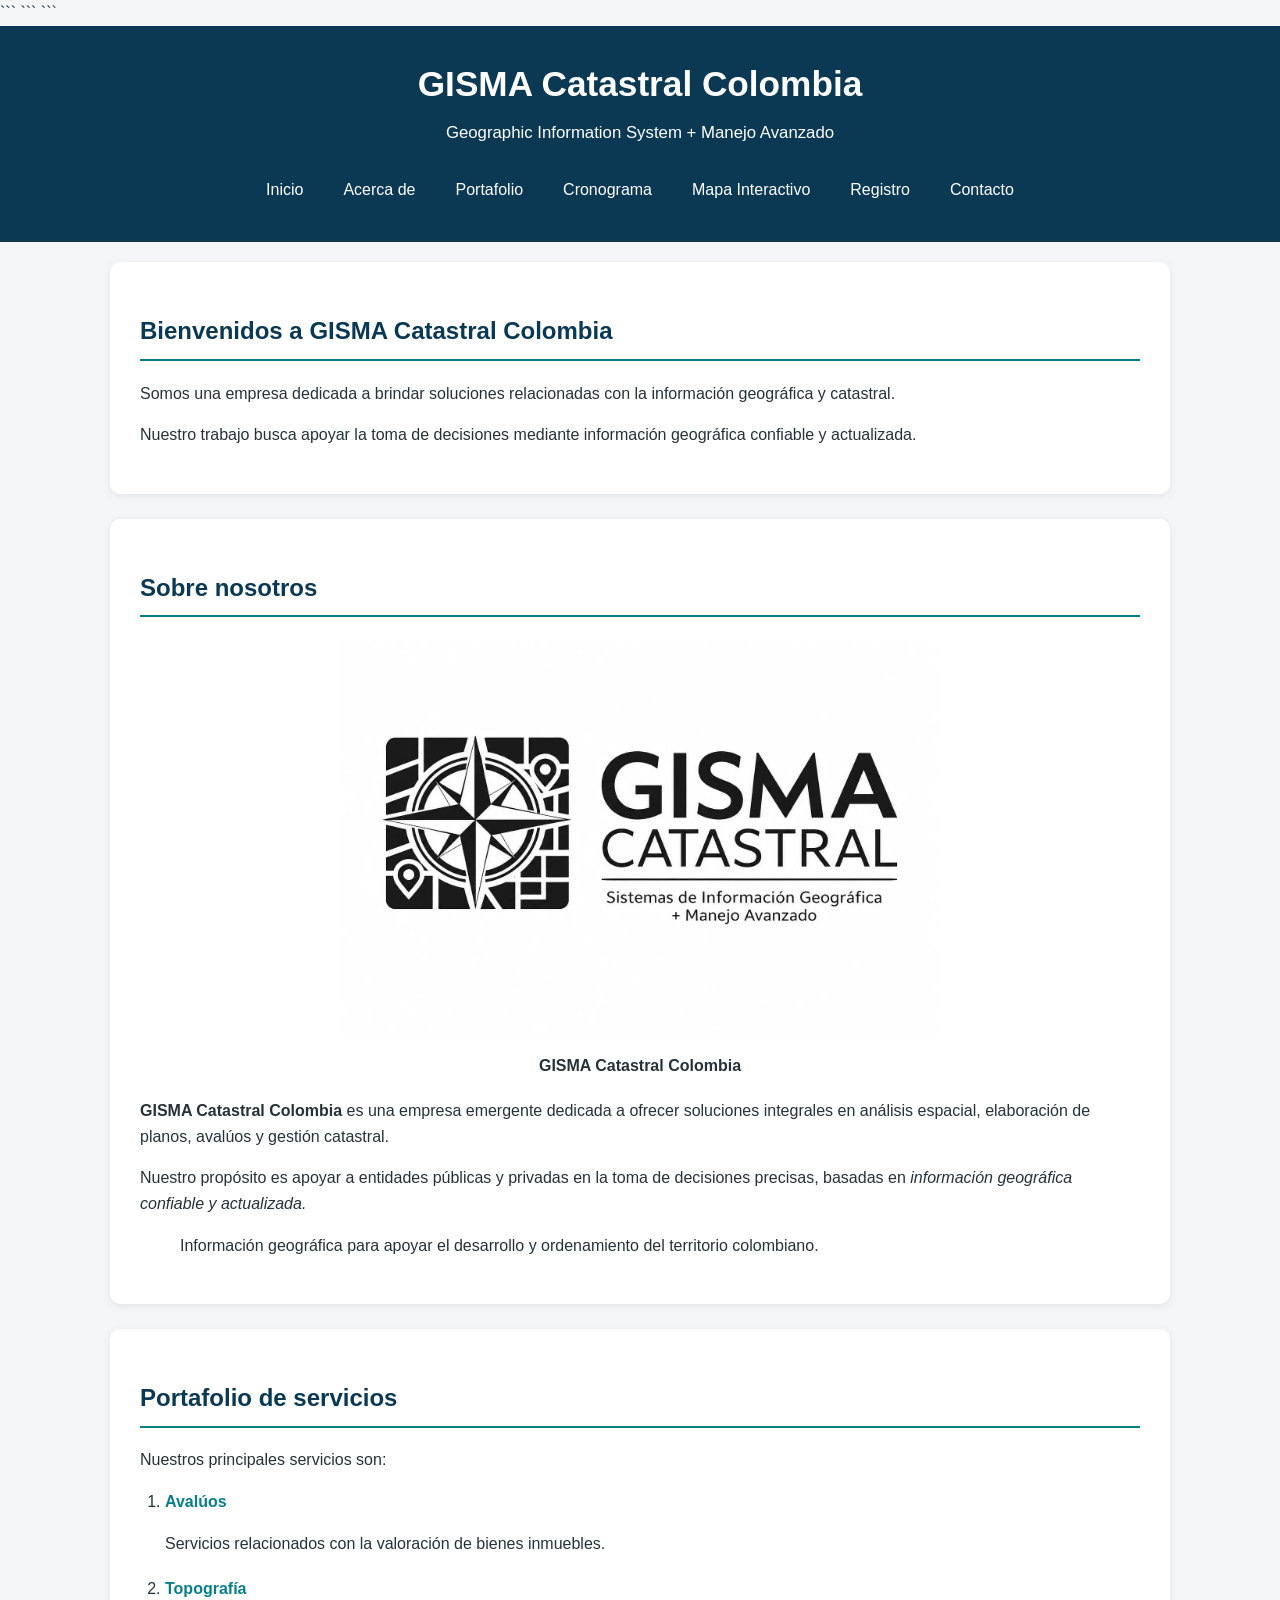
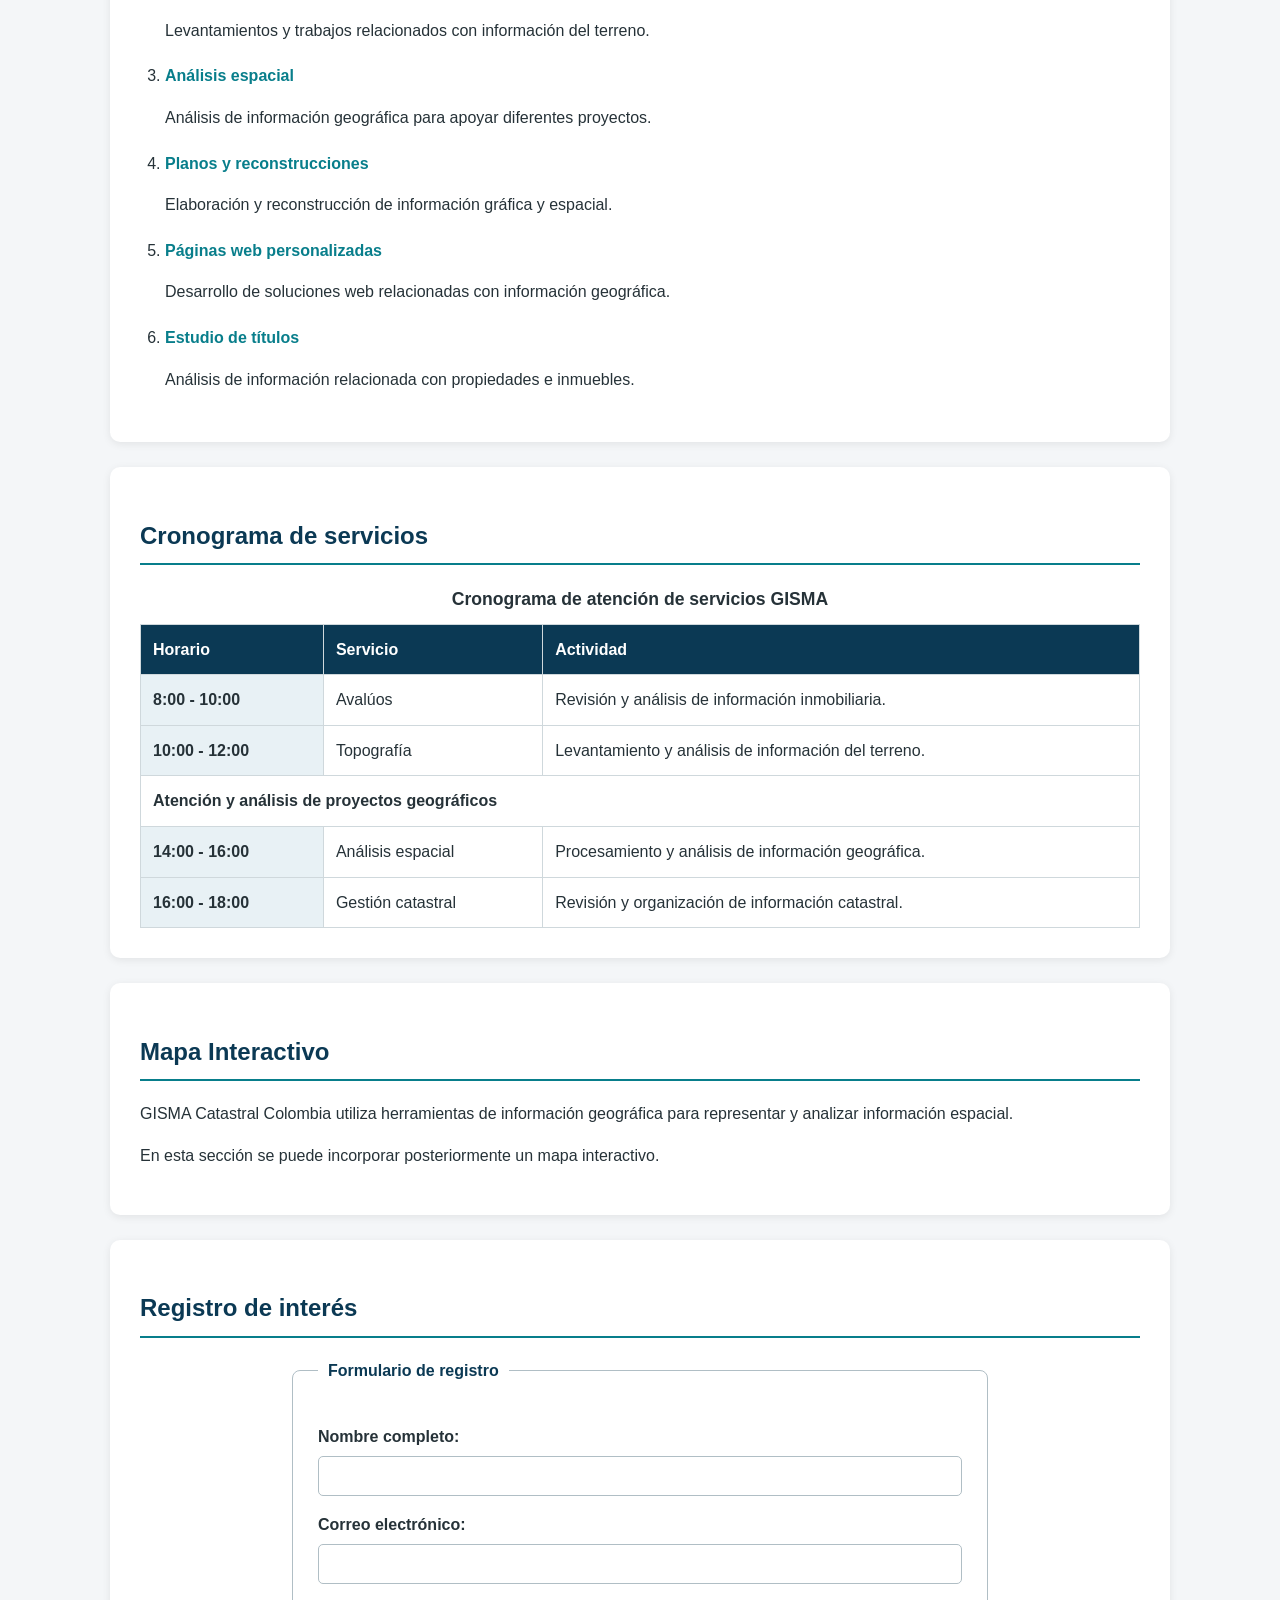
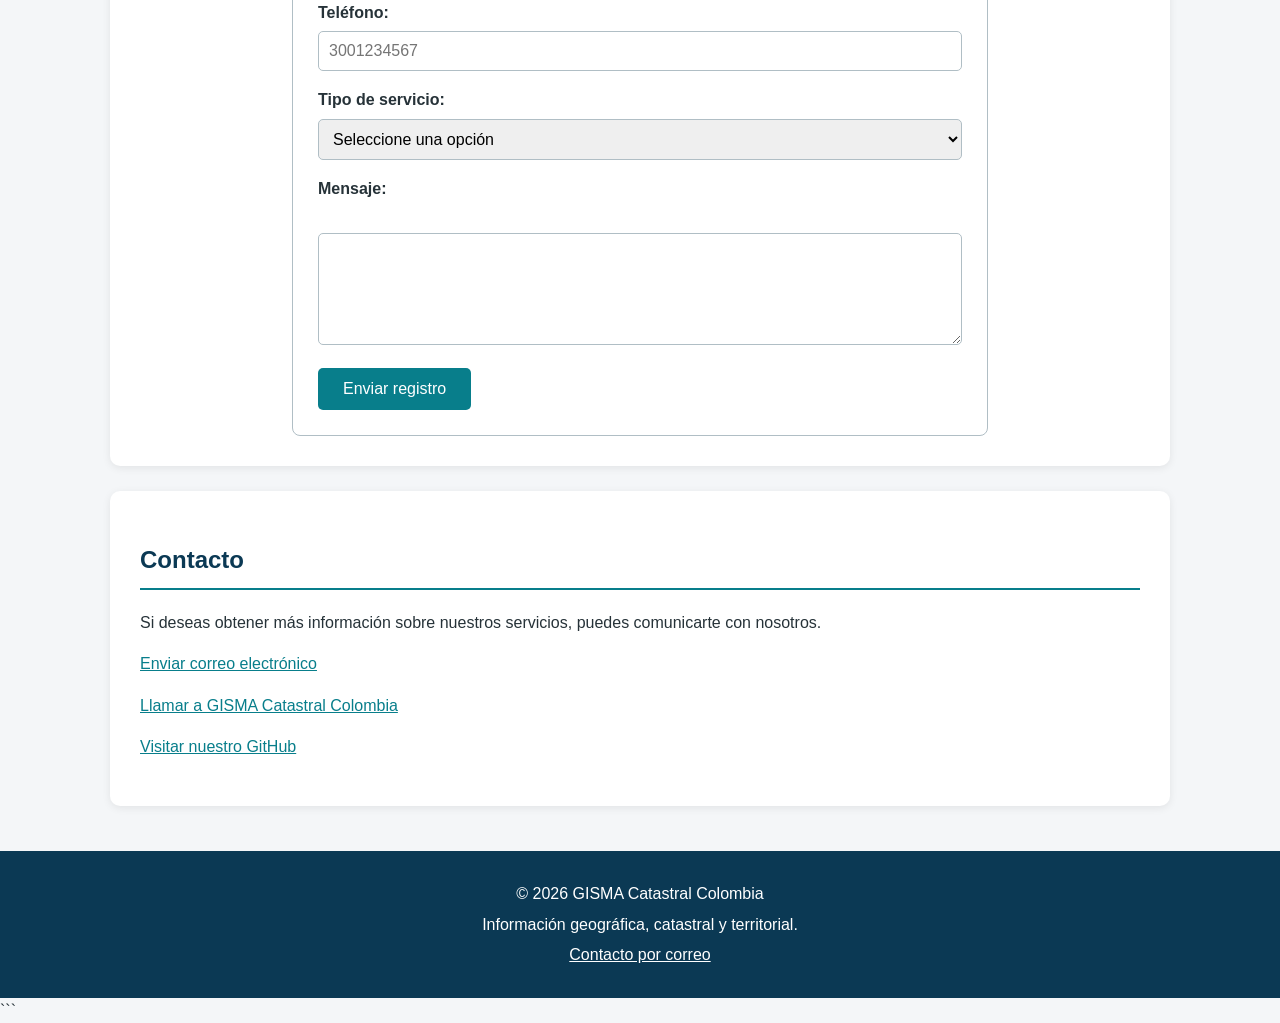
==== index.html @ 0405d5e4 "first commit" ====
<!DOCTYPE html>

<html lang="es">

<head>

```
<!-- Configuración básica -->
<meta charset="UTF-8">

<meta name="viewport" content="width=device-width, initial-scale=1.0">

<title>GISMA Catastral Colombia</title>

<meta name="description"
    content="GISMA Catastral Colombia ofrece servicios de avalúos, topografía, análisis espacial, planos, gestión catastral y soluciones geográficas.">

<!-- Open Graph -->
<meta property="og:title" content="GISMA Catastral Colombia">

<meta property="og:description"
    content="Soluciones integrales en análisis espacial, avalúos, topografía y gestión catastral.">

<meta property="og:type" content="website">

<meta property="og:url"
    content="https://gisma-catastral.github.io/">

<!-- Datos estructurados -->
<script type="application/ld+json">
{
    "@context": "https://schema.org",
    "@type": "Organization",
    "name": "GISMA Catastral Colombia",
    "description": "Empresa dedicada a ofrecer soluciones integrales en análisis espacial, elaboración de planos, avalúos y gestión catastral.",
    "url": "https://gisma-catastral.github.io/"
}
</script>

<!-- Conexión con CSS -->
<link rel="stylesheet" href="css/styles.css">
```

</head>

<body>

```
<!-- =========================
     ENCABEZADO
========================== -->

<header>

    <h1>GISMA Catastral Colombia</h1>

    <p>
        Geographic Information System + Manejo Avanzado
    </p>

    <!-- MENÚ PRINCIPAL -->

    <nav aria-label="Navegación principal">

        <ul>

            <li>
                <a href="#inicio">Inicio</a>
            </li>

            <li>
                <a href="#nosotros">Acerca de</a>
            </li>

            <li>
                <a href="#portafolio">Portafolio</a>
            </li>

            <li>
                <a href="#cronograma">Cronograma</a>
            </li>

            <li>
                <a href="#mapa">Mapa Interactivo</a>
            </li>

            <li>
                <a href="#registro">Registro</a>
            </li>

            <li>
                <a href="#contacto">Contacto</a>
            </li>

        </ul>

    </nav>

</header>


<!-- =========================
     CONTENIDO PRINCIPAL
========================== -->

<main>

    <!-- =========================
         INICIO
    ========================== -->

    <section id="inicio">

        <h2>Bienvenidos a GISMA Catastral Colombia</h2>

        <p>
            Somos una empresa dedicada a brindar soluciones
            relacionadas con la información geográfica y catastral.
        </p>

        <p>
            Nuestro trabajo busca apoyar la toma de decisiones
            mediante información geográfica confiable y actualizada.
        </p>

    </section>


    <!-- =========================
         SOBRE NOSOTROS
    ========================== -->

    <section id="nosotros">

        <h2>Sobre nosotros</h2>

        <figure>

            <img
                src="img/logo.webp"
                alt="Logo de GISMA Catastral Colombia"
                width="600"
                height="600"
                loading="lazy">

            <figcaption>
                GISMA Catastral Colombia
            </figcaption>

        </figure>

        <p>

            <strong>GISMA Catastral Colombia</strong> es una empresa
            emergente dedicada a ofrecer soluciones integrales en
            análisis espacial, elaboración de planos, avalúos y
            gestión catastral.

        </p>

        <p>

            Nuestro propósito es apoyar a entidades públicas y privadas
            en la toma de decisiones precisas, basadas en
            <em>información geográfica confiable y actualizada.</em>

        </p>

        <blockquote>

            Información geográfica para apoyar el desarrollo
            y ordenamiento del territorio colombiano.

        </blockquote>

    </section>


    <!-- =========================
         PORTAFOLIO
    ========================== -->

    <section id="portafolio">

        <h2>Portafolio de servicios</h2>

        <p>
            Nuestros principales servicios son:
        </p>

        <ol>

            <li>

                <strong>Avalúos</strong>

                <p>
                    Servicios relacionados con la valoración
                    de bienes inmuebles.
                </p>

            </li>

            <li>

                <strong>Topografía</strong>

                <p>
                    Levantamientos y trabajos relacionados
                    con información del terreno.
                </p>

            </li>

            <li>

                <strong>Análisis espacial</strong>

                <p>
                    Análisis de información geográfica para
                    apoyar diferentes proyectos.
                </p>

            </li>

            <li>

                <strong>Planos y reconstrucciones</strong>

                <p>
                    Elaboración y reconstrucción de información
                    gráfica y espacial.
                </p>

            </li>

            <li>

                <strong>Páginas web personalizadas</strong>

                <p>
                    Desarrollo de soluciones web relacionadas
                    con información geográfica.
                </p>

            </li>

            <li>

                <strong>Estudio de títulos</strong>

                <p>
                    Análisis de información relacionada con
                    propiedades e inmuebles.
                </p>

            </li>

        </ol>

    </section>


    <!-- =========================
         CRONOGRAMA / TABLA
    ========================== -->

    <section id="cronograma">

        <h2>Cronograma de servicios</h2>

        <table>

            <caption>
                Cronograma de atención de servicios GISMA
            </caption>

            <thead>

                <tr>

                    <th scope="col">
                        Horario
                    </th>

                    <th scope="col">
                        Servicio
                    </th>

                    <th scope="col">
                        Actividad
                    </th>

                </tr>

            </thead>

            <tbody>

                <tr>

                    <th scope="row">
                        8:00 - 10:00
                    </th>

                    <td>
                        Avalúos
                    </td>

                    <td>
                        Revisión y análisis de información
                        inmobiliaria.
                    </td>

                </tr>

                <tr>

                    <th scope="row">
                        10:00 - 12:00
                    </th>

                    <td>
                        Topografía
                    </td>

                    <td>
                        Levantamiento y análisis de información
                        del terreno.
                    </td>

                </tr>

                <!-- Uso de colspan -->

                <tr>

                    <td colspan="3">

                        <strong>
                            Atención y análisis de proyectos
                            geográficos
                        </strong>

                    </td>

                </tr>

                <tr>

                    <th scope="row">
                        14:00 - 16:00
                    </th>

                    <td>
                        Análisis espacial
                    </td>

                    <td>
                        Procesamiento y análisis de información
                        geográfica.
                    </td>

                </tr>

                <tr>

                    <th scope="row">
                        16:00 - 18:00
                    </th>

                    <td>
                        Gestión catastral
                    </td>

                    <td>
                        Revisión y organización de información
                        catastral.
                    </td>

                </tr>

            </tbody>

        </table>

    </section>


    <!-- =========================
         MAPA INTERACTIVO
    ========================== -->

    <section id="mapa">

        <h2>Mapa Interactivo</h2>

        <p>

            GISMA Catastral Colombia utiliza herramientas
            de información geográfica para representar y
            analizar información espacial.

        </p>

        <p>

            En esta sección se puede incorporar posteriormente
            un mapa interactivo.

        </p>

    </section>


    <!-- =========================
         REGISTRO
    ========================== -->

    <section id="registro">

        <h2>Registro de interés</h2>

        <form method="POST">

            <fieldset>

                <legend>
                    Formulario de registro
                </legend>


                <!-- NOMBRE -->

                <p>

                    <label for="nombre">
                        Nombre completo:
                    </label>

                    <input
                        type="text"
                        id="nombre"
                        name="nombre"
                        required
                        minlength="3">

                </p>


                <!-- CORREO -->

                <p>

                    <label for="correo">
                        Correo electrónico:
                    </label>

                    <input
                        type="email"
                        id="correo"
                        name="correo"
                        required>

                </p>


                <!-- TELÉFONO CON REGEX -->

                <p>

                    <label for="telefono">
                        Teléfono:
                    </label>

                    <input
                        type="tel"
                        id="telefono"
                        name="telefono"
                        pattern="(\+57)?[0-9]{10}"
                        title="Ingrese un número celular colombiano de 10 dígitos o con el prefijo +57."
                        placeholder="3001234567"
                        required>

                </p>


                <!-- TIPO DE ENTRADA -->

                <p>

                    <label for="tipo">
                        Tipo de servicio:
                    </label>

                    <select
                        id="tipo"
                        name="tipo"
                        required>

                        <option value="">
                            Seleccione una opción
                        </option>

                        <option value="vip">
                            VIP
                        </option>

                        <option value="general">
                            General
                        </option>

                        <option value="estudiante">
                            Estudiante
                        </option>

                    </select>

                </p>


                <!-- MENSAJE -->

                <p>

                    <label for="mensaje">
                        Mensaje:
                    </label>

                    <br>

                    <textarea
                        id="mensaje"
                        name="mensaje"
                        rows="5"
                        cols="30"
                        required></textarea>

                </p>


                <!-- BOTÓN -->

                <button type="submit">
                    Enviar registro
                </button>

            </fieldset>

        </form>

    </section>


    <!-- =========================
         CONTACTO
    ========================== -->

    <section id="contacto">

        <h2>Contacto</h2>

        <p>

            Si deseas obtener más información sobre nuestros
            servicios, puedes comunicarte con nosotros.

        </p>

        <p>

            <a href="mailto:contacto@gisma-catastral.github.io">
                Enviar correo electrónico
            </a>

        </p>

        <p>

            <a href="tel:+573001234567">
                Llamar a GISMA Catastral Colombia
            </a>

        </p>

        <!-- Enlace externo seguro -->

        <p>

            <a
                href="https://github.com/gisma-catastral"
                target="_blank"
                rel="noopener noreferrer">

                Visitar nuestro GitHub

            </a>

        </p>

    </section>

</main>


<!-- =========================
     PIE DE PÁGINA
========================== -->

<footer>

    <p>
        &copy; 2026 GISMA Catastral Colombia
    </p>

    <p>
        Información geográfica, catastral y territorial.
    </p>

    <p>

        <a href="mailto:contacto@gisma-catastral.github.io">
            Contacto por correo
        </a>

    </p>

</footer>
```

</body>

</html>
---- css/styles.css ----
/* =========================================
   GISMA CATASTRAL COLOMBIA
   Hoja de estilos principal
========================================= */


/* =========================================
   CONFIGURACIÓN GENERAL
========================================= */

* {
    box-sizing: border-box;
}

html {
    scroll-behavior: smooth;
}

body {
    margin: 0;
    font-family: Arial, Helvetica, sans-serif;
    line-height: 1.6;
    background-color: #f4f6f8;
    color: #263238;
}


/* =========================================
   ENCABEZADO
========================================= */

header {
    background-color: #0b3954;
    color: white;
    text-align: center;
    padding: 30px 20px;
}

header h1 {
    margin: 0;
    font-size: 2.2rem;
}

header p {
    margin: 8px 0 20px;
    font-size: 1.05rem;
}


/* =========================================
   MENÚ DE NAVEGACIÓN
========================================= */

nav ul {
    display: flex;
    flex-wrap: wrap;
    justify-content: center;
    gap: 10px;
    list-style: none;
    padding: 0;
    margin: 0;
}

nav li {
    margin: 0;
}

nav a {
    display: block;
    color: white;
    text-decoration: none;
    padding: 10px 15px;
    border-radius: 5px;
}

nav a:hover {
    background-color: #087e8b;
}


/* =========================================
   CONTENIDO PRINCIPAL
========================================= */

main {
    max-width: 1100px;
    margin: 0 auto;
    padding: 20px;
}

section {
    background-color: white;
    margin-bottom: 25px;
    padding: 30px;
    border-radius: 10px;
    box-shadow: 0 2px 8px rgba(0, 0, 0, 0.08);
}

section h2 {
    color: #0b3954;
    border-bottom: 2px solid #087e8b;
    padding-bottom: 8px;
}


/* =========================================
   IMÁGENES
========================================= */

figure {
    text-align: center;
    margin: 20px auto;
}

figure img {
    max-width: 100%;
    height: auto;
    border-radius: 10px;
}

figcaption {
    margin-top: 8px;
    font-weight: bold;
}


/* =========================================
   PORTAFOLIO
========================================= */

#portafolio ol {
    padding-left: 25px;
}

#portafolio li {
    margin-bottom: 20px;
}

#portafolio strong {
    color: #087e8b;
}


/* =========================================
   TABLA
========================================= */

table {
    width: 100%;
    border-collapse: collapse;
    margin-top: 20px;
}

caption {
    font-weight: bold;
    font-size: 1.1rem;
    margin-bottom: 10px;
}

th,
td {
    border: 1px solid #cfd8dc;
    padding: 12px;
    text-align: left;
}

thead th {
    background-color: #0b3954;
    color: white;
}

tbody th {
    background-color: #e8f1f5;
}

tbody tr:hover {
    background-color: #f1f8fa;
}


/* =========================================
   FORMULARIO
========================================= */

form {
    max-width: 700px;
    margin: 0 auto;
}

fieldset {
    border: 1px solid #b0bec5;
    border-radius: 8px;
    padding: 25px;
}

legend {
    font-weight: bold;
    color: #0b3954;
    padding: 0 10px;
}

label {
    display: block;
    font-weight: bold;
    margin-bottom: 6px;
}

input,
select,
textarea {
    width: 100%;
    padding: 10px;
    border: 1px solid #b0bec5;
    border-radius: 5px;
    font-family: inherit;
    font-size: 1rem;
}

textarea {
    resize: vertical;
}

input:focus,
select:focus,
textarea:focus {
    outline: 2px solid #087e8b;
    border-color: #087e8b;
}


/* =========================================
   BOTÓN
========================================= */

button {
    background-color: #087e8b;
    color: white;
    border: none;
    padding: 12px 25px;
    border-radius: 5px;
    cursor: pointer;
    font-size: 1rem;
}

button:hover {
    background-color: #0b3954;
}


/* =========================================
   ENLACES
========================================= */

a {
    color: #087e8b;
}

header a,
footer a {
    color: white;
}


/* =========================================
   PIE DE PÁGINA
========================================= */

footer {
    background-color: #0b3954;
    color: white;
    text-align: center;
    padding: 25px 20px;
}

footer p {
    margin: 5px 0;
}


/* =========================================
   DISEÑO PARA CELULARES
========================================= */

@media (max-width: 700px) {

    header {
        padding: 25px 15px;
    }

    header h1 {
        font-size: 1.7rem;
    }

    header p {
        font-size: 0.95rem;
    }

    nav ul {
        flex-direction: column;
        align-items: stretch;
    }

    nav a {
        text-align: center;
    }

    main {
        padding: 10px;
    }

    section {
        padding: 20px;
    }

    section h2 {
        font-size: 1.4rem;
    }

    table {
        font-size: 0.9rem;
    }

    th,
    td {
        padding: 8px;
    }

    fieldset {
        padding: 15px;
    }

}


/* =========================================
   PANTALLAS MUY PEQUEÑAS
========================================= */

@media (max-width: 400px) {

    header h1 {
        font-size: 1.4rem;
    }

    section {
        padding: 15px;
    }

    table {
        font-size: 0.8rem;
    }

    th,
    td {
        padding: 6px;
    }

    button {
        width: 100%;
    }

}
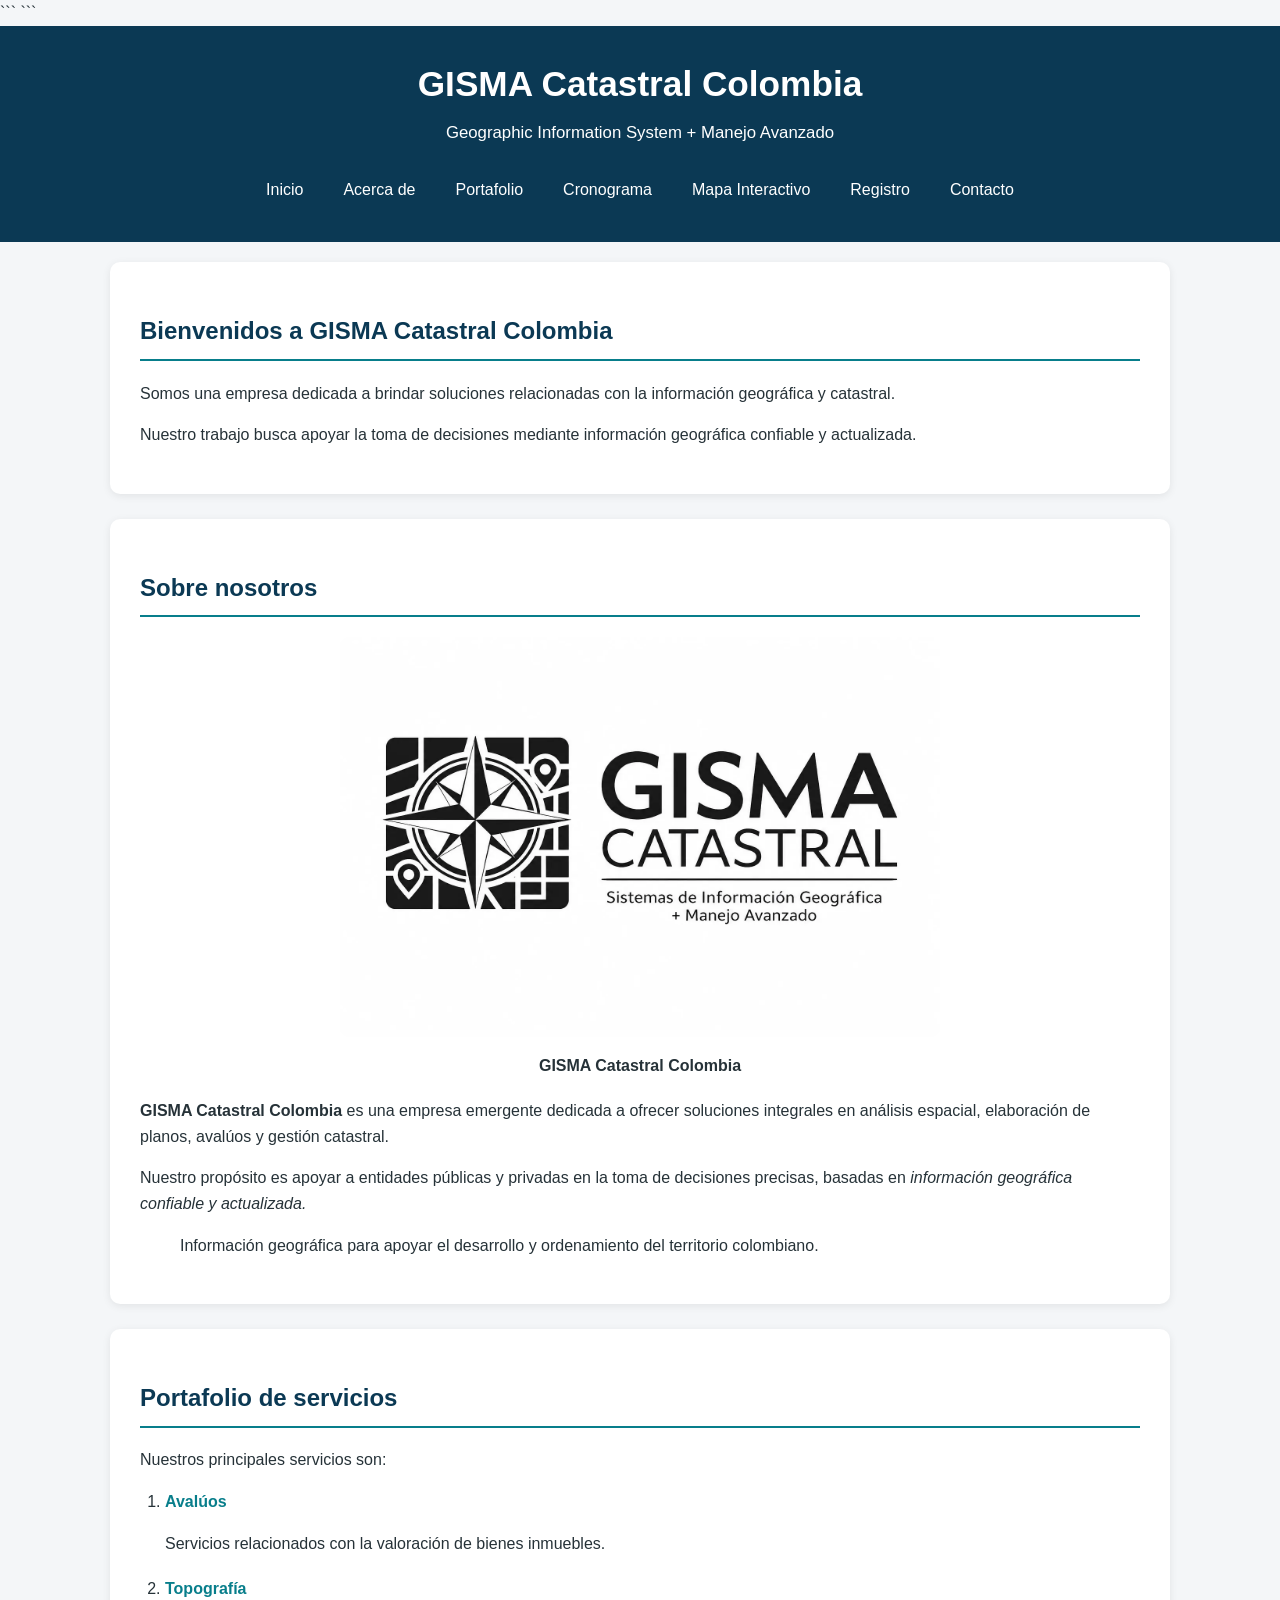
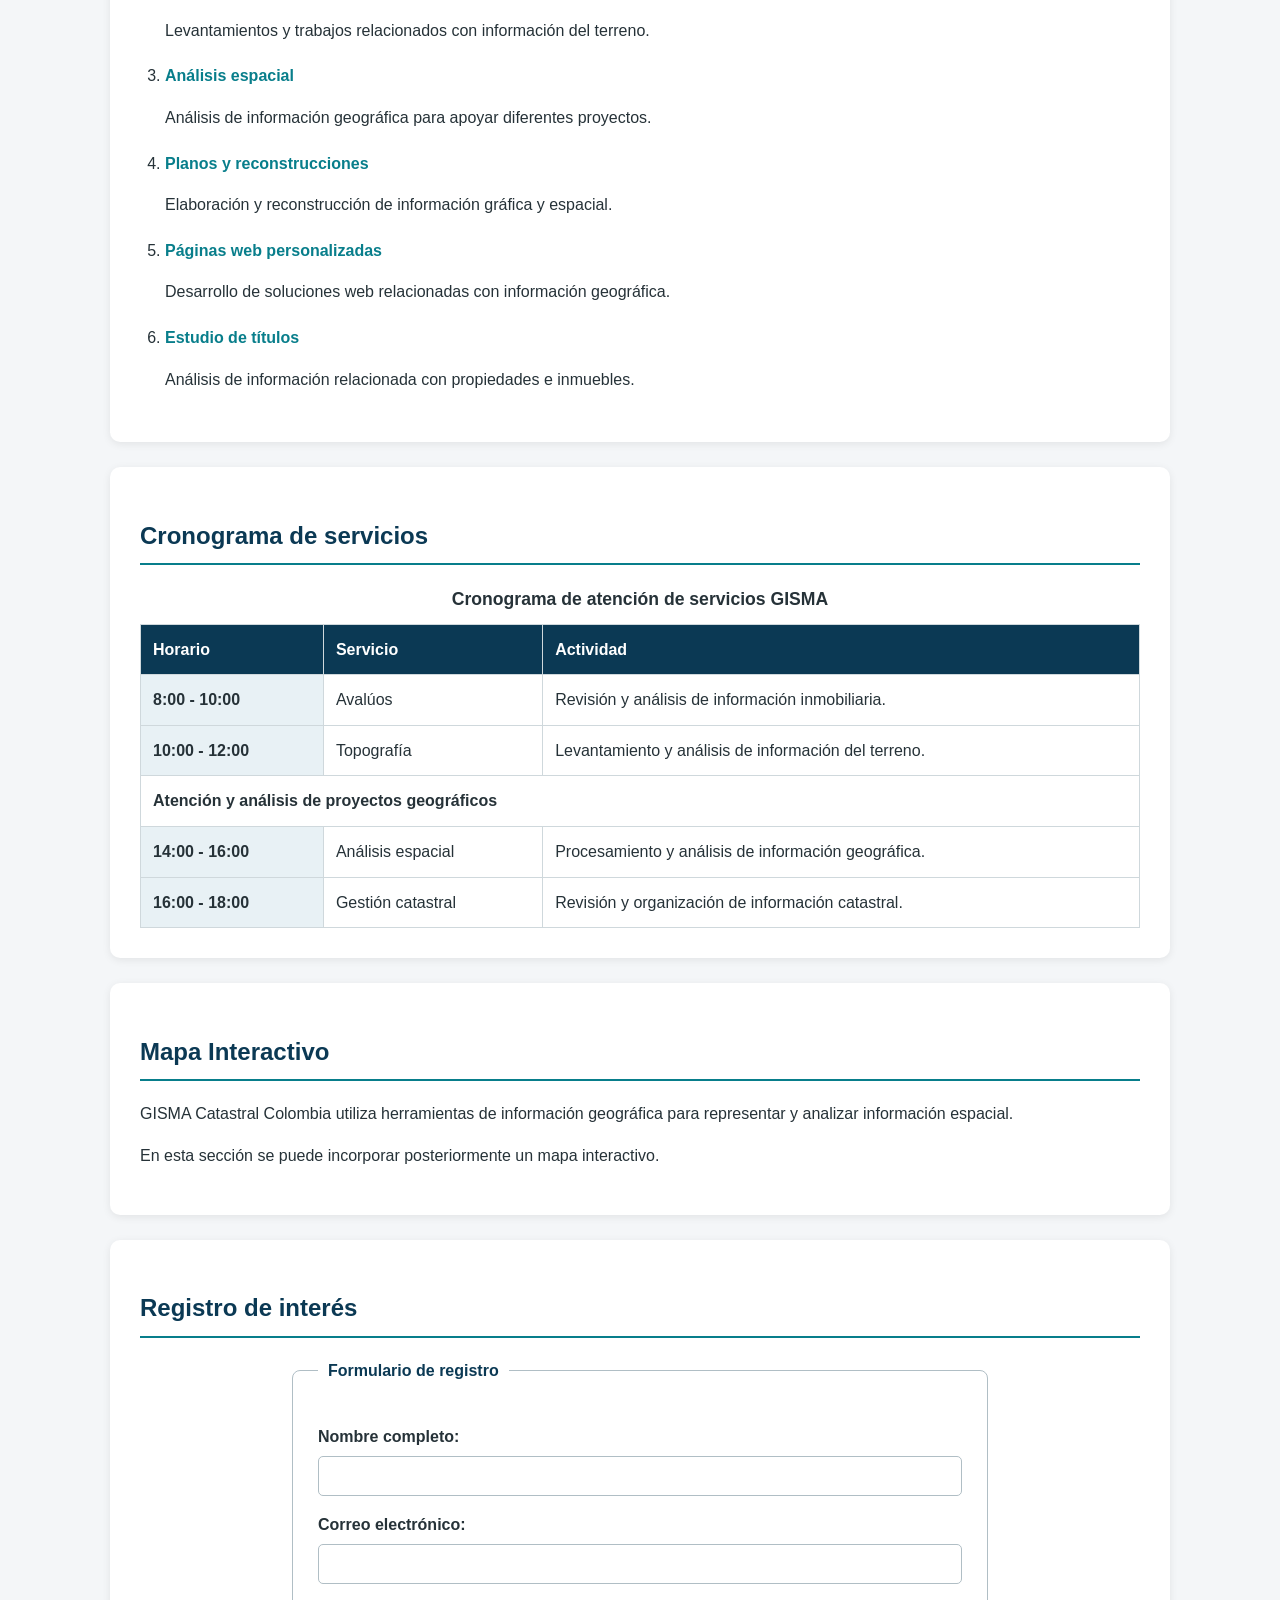
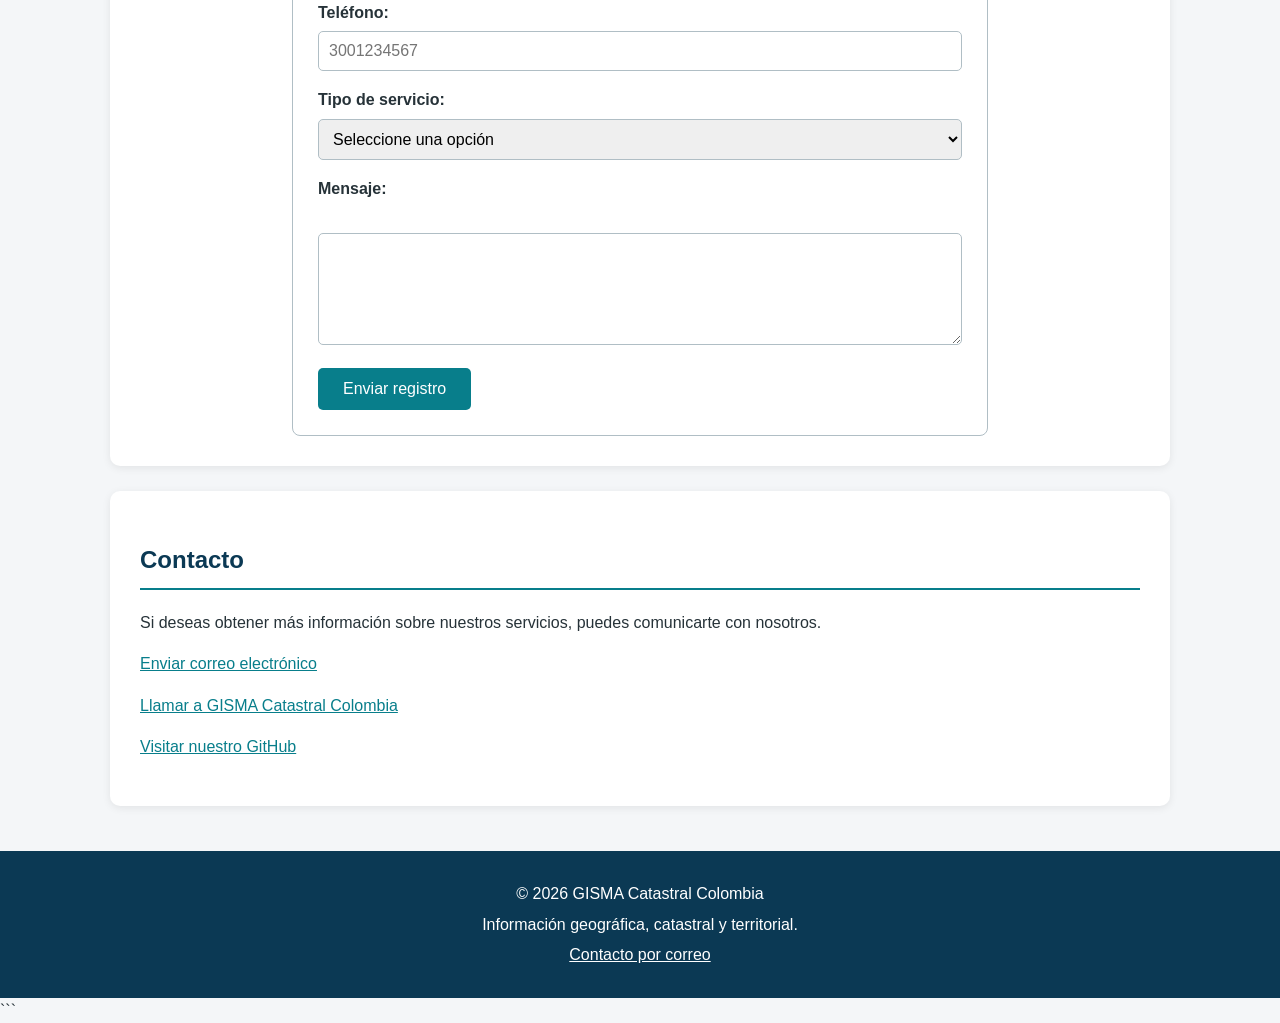
==== commit 83d81b02: "GISMA" ====
--- a/index.html
+++ b/index.html
@@ -24,7 +24,7 @@
 <meta property="og:type" content="website">
 
 <meta property="og:url"
-    content="https://gisma-catastral.github.io/">
+    content="https://gisma-catastral.github.io/2.taller_cristian_camargo_y_Heidy_rojas/">
 
 <!-- Datos estructurados -->
 <script type="application/ld+json">
@@ -33,14 +33,21 @@
     "@type": "Organization",
     "name": "GISMA Catastral Colombia",
     "description": "Empresa dedicada a ofrecer soluciones integrales en análisis espacial, elaboración de planos, avalúos y gestión catastral.",
-    "url": "https://gisma-catastral.github.io/"
+    "url": "https://gisma-catastral.github.io/2.taller_cristian_camargo_y_Heidy_rojas/"
 }
 </script>
 
+<!-- Control -->
+<link rel="canonical" href="https://gisma-catastral.github.io/2.taller_cristian_camargo_y_Heidy_rojas/">
+<link rel="preconnet" href="https://font.googleapis.com">
 <!-- Conexión con CSS -->
 <link rel="stylesheet" href="css/styles.css">
-```
-
+<!-- favicon-->
+<link rel="icon" type="image/png" href="img/favicon-96x96.png" sizes="96x96" />
+<link rel="icon" type="image/svg+xml" href="img/favicon.svg" />
+<link rel="shortcut icon" href="img/favicon.ico" />
+<link rel="apple-touch-icon" sizes="180x180" href="img/apple-touch-icon.png" />
+<link rel="manifest" href="img/site.webmanifest" />
 </head>
 
 <body>
@@ -569,7 +576,7 @@
 
         <p>
 
-            <a href="mailto:contacto@gisma-catastral.github.io">
+            <a href="mailto:cjohan1990@gmail.com">
                 Enviar correo electrónico
             </a>
 
@@ -577,7 +584,7 @@
 
         <p>
 
-            <a href="tel:+573001234567">
+            <a href="tel:+573194437184">
                 Llamar a GISMA Catastral Colombia
             </a>
 
@@ -588,7 +595,7 @@
         <p>
 
             <a
-                href="https://github.com/gisma-catastral"
+                href="https://github.com/GISMA-CATASTRAL/2.taller_cristian_camargo_y_Heidy_rojas"
                 target="_blank"
                 rel="noopener noreferrer">
 
@@ -619,7 +626,7 @@
 
     <p>
 
-        <a href="mailto:contacto@gisma-catastral.github.io">
+        <a href="mailto:cjohan1990@gmail.com">
             Contacto por correo
         </a>
 
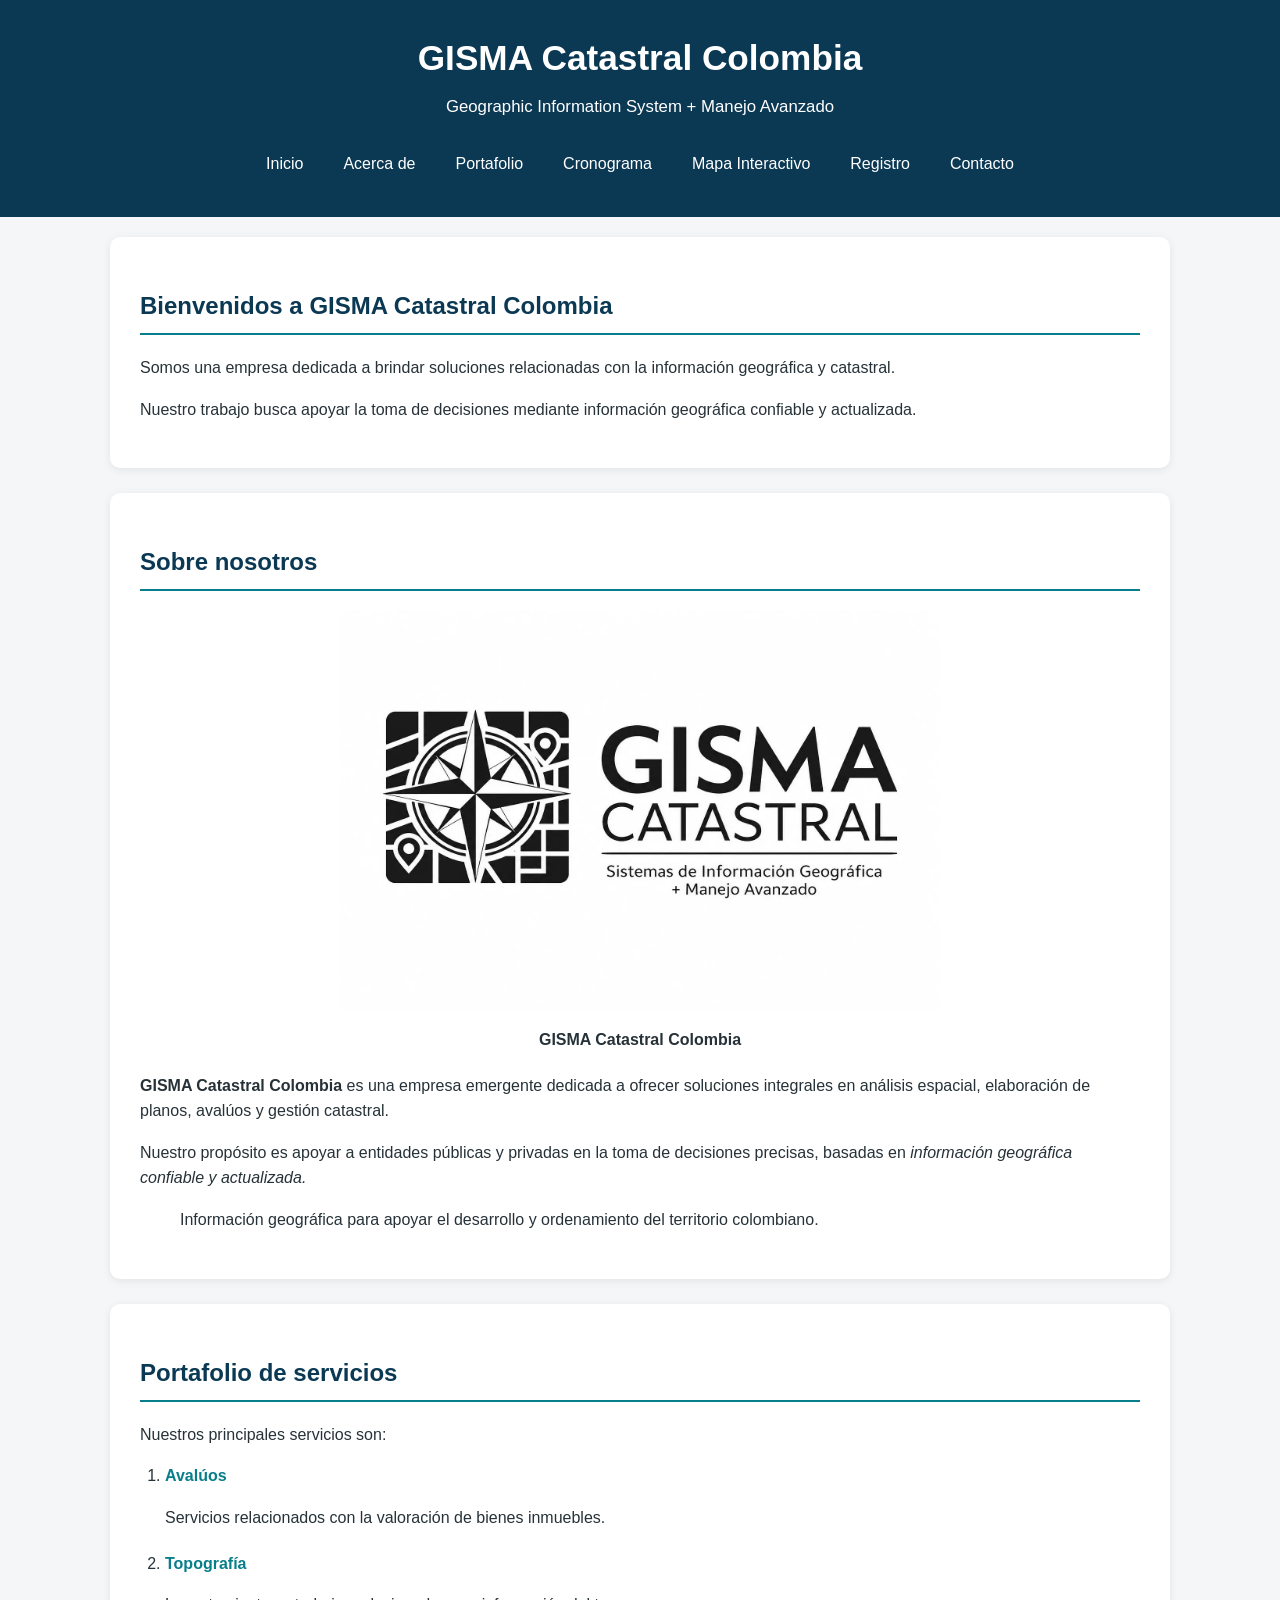
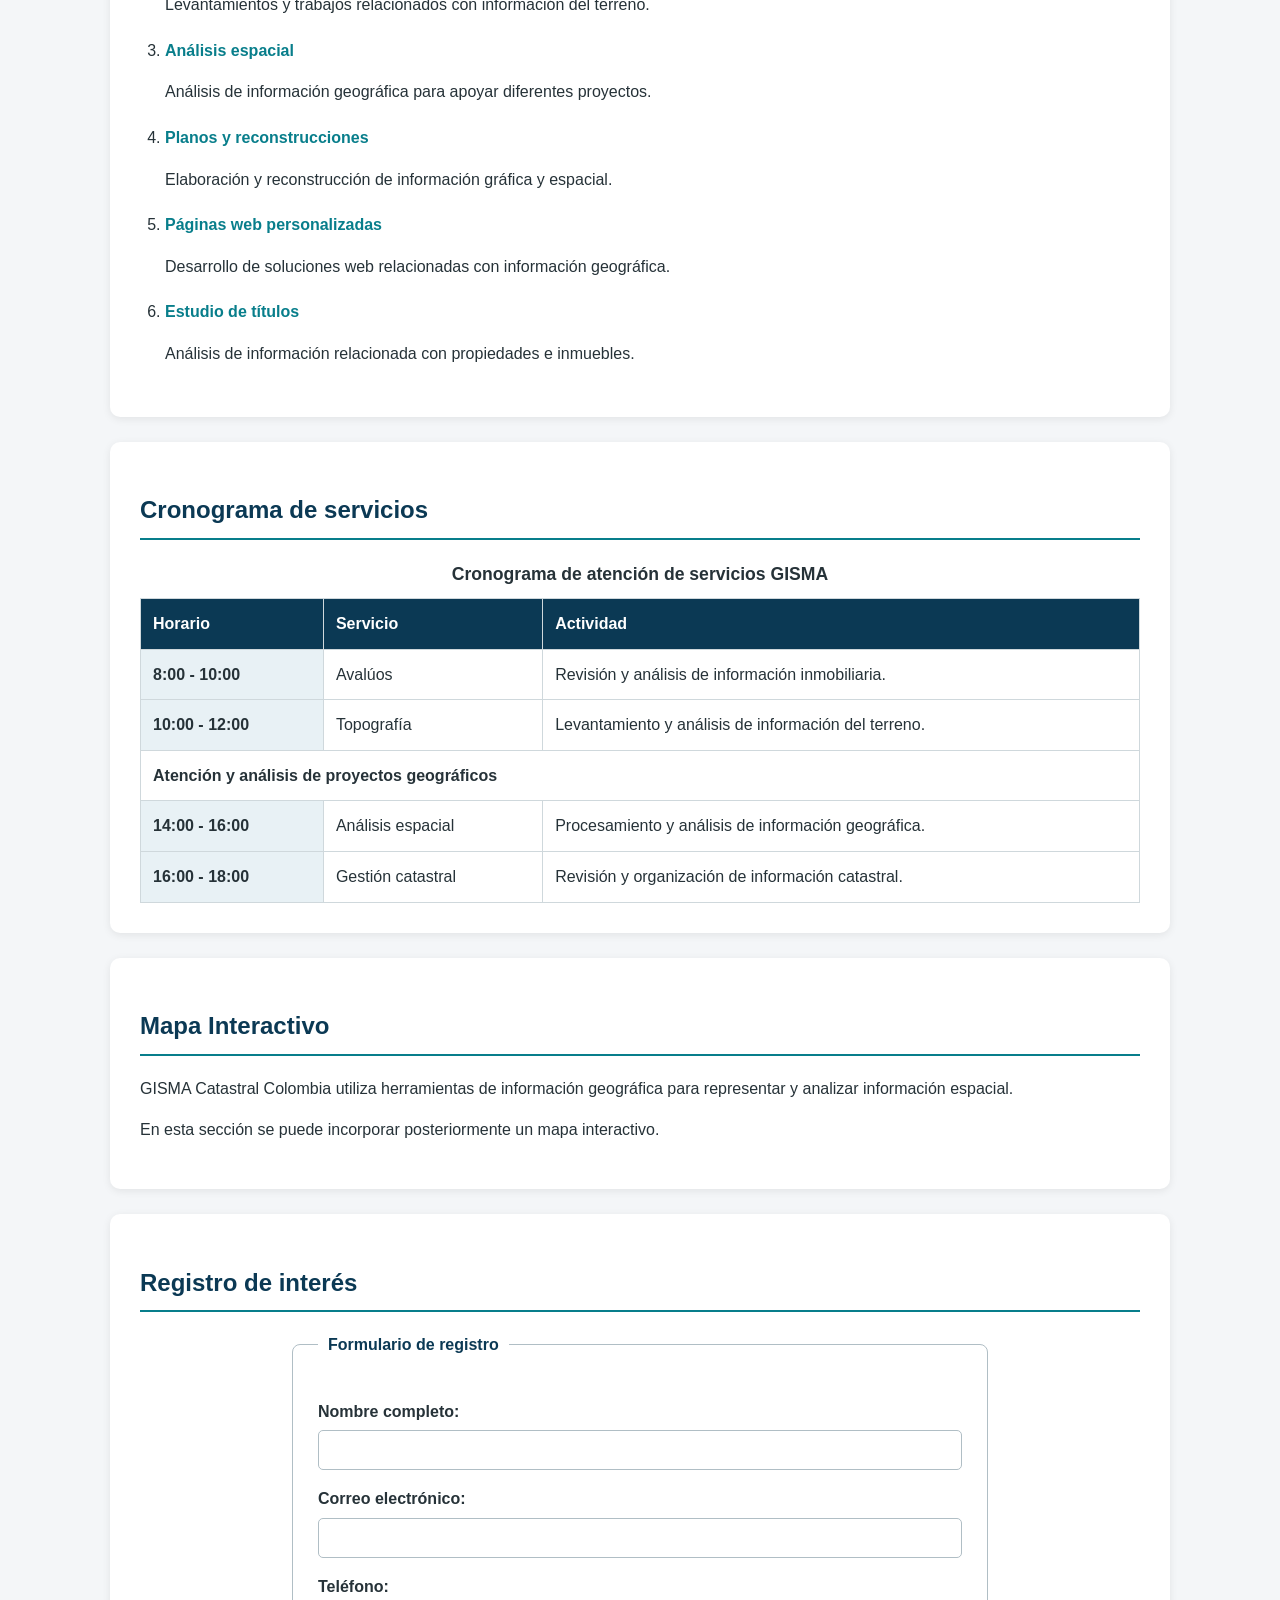
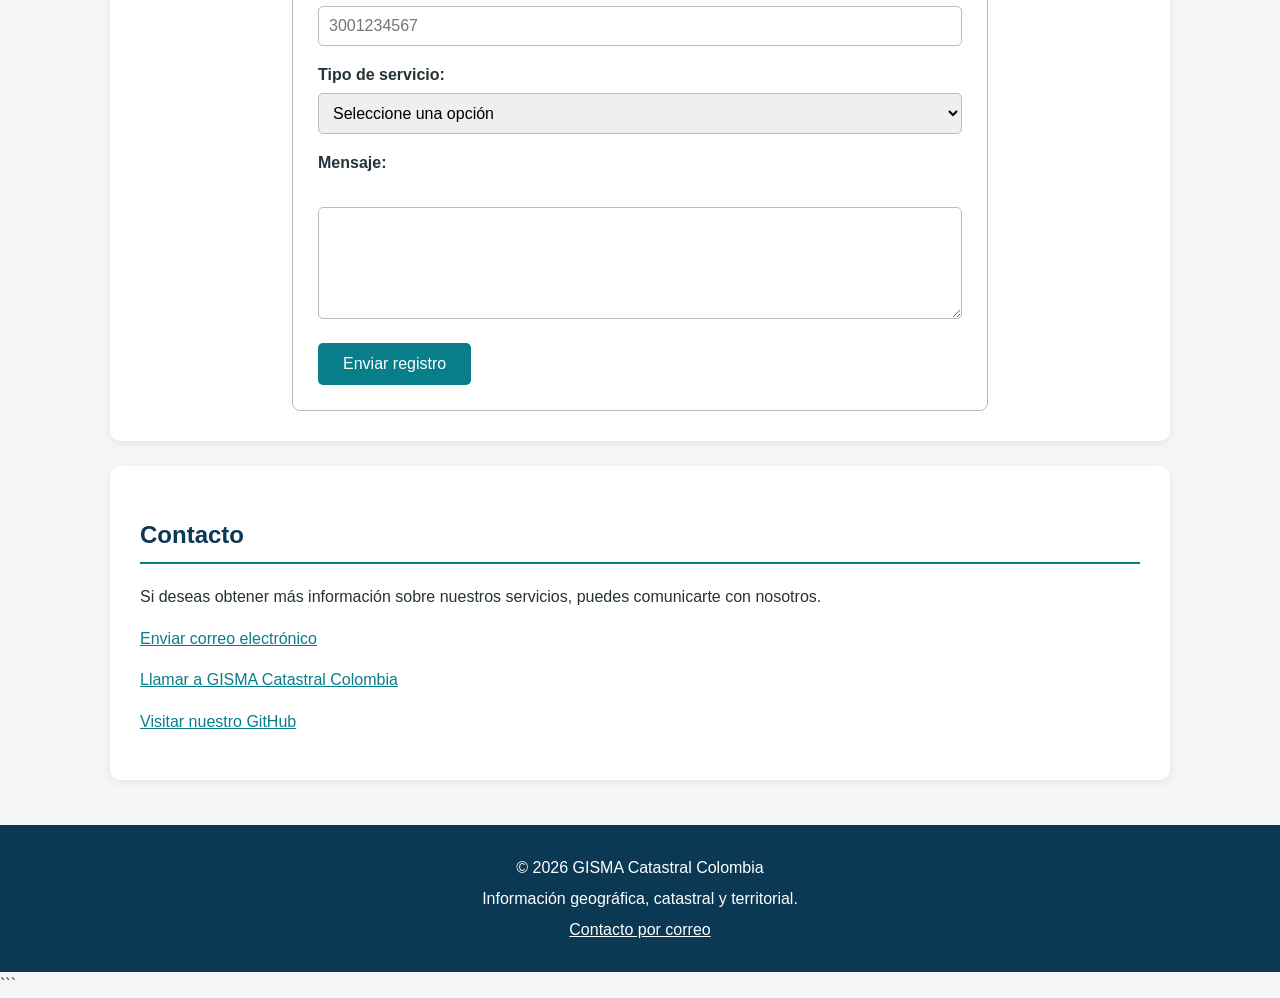
==== commit 19720090: "GISMA" ====
--- a/index.html
+++ b/index.html
@@ -4,7 +4,7 @@
 
 <head>
 
-```
+
 <!-- Configuración básica -->
 <meta charset="UTF-8">
 
@@ -52,7 +52,7 @@
 
 <body>
 
-```
+
 <!-- =========================
      ENCABEZADO
 ========================== -->
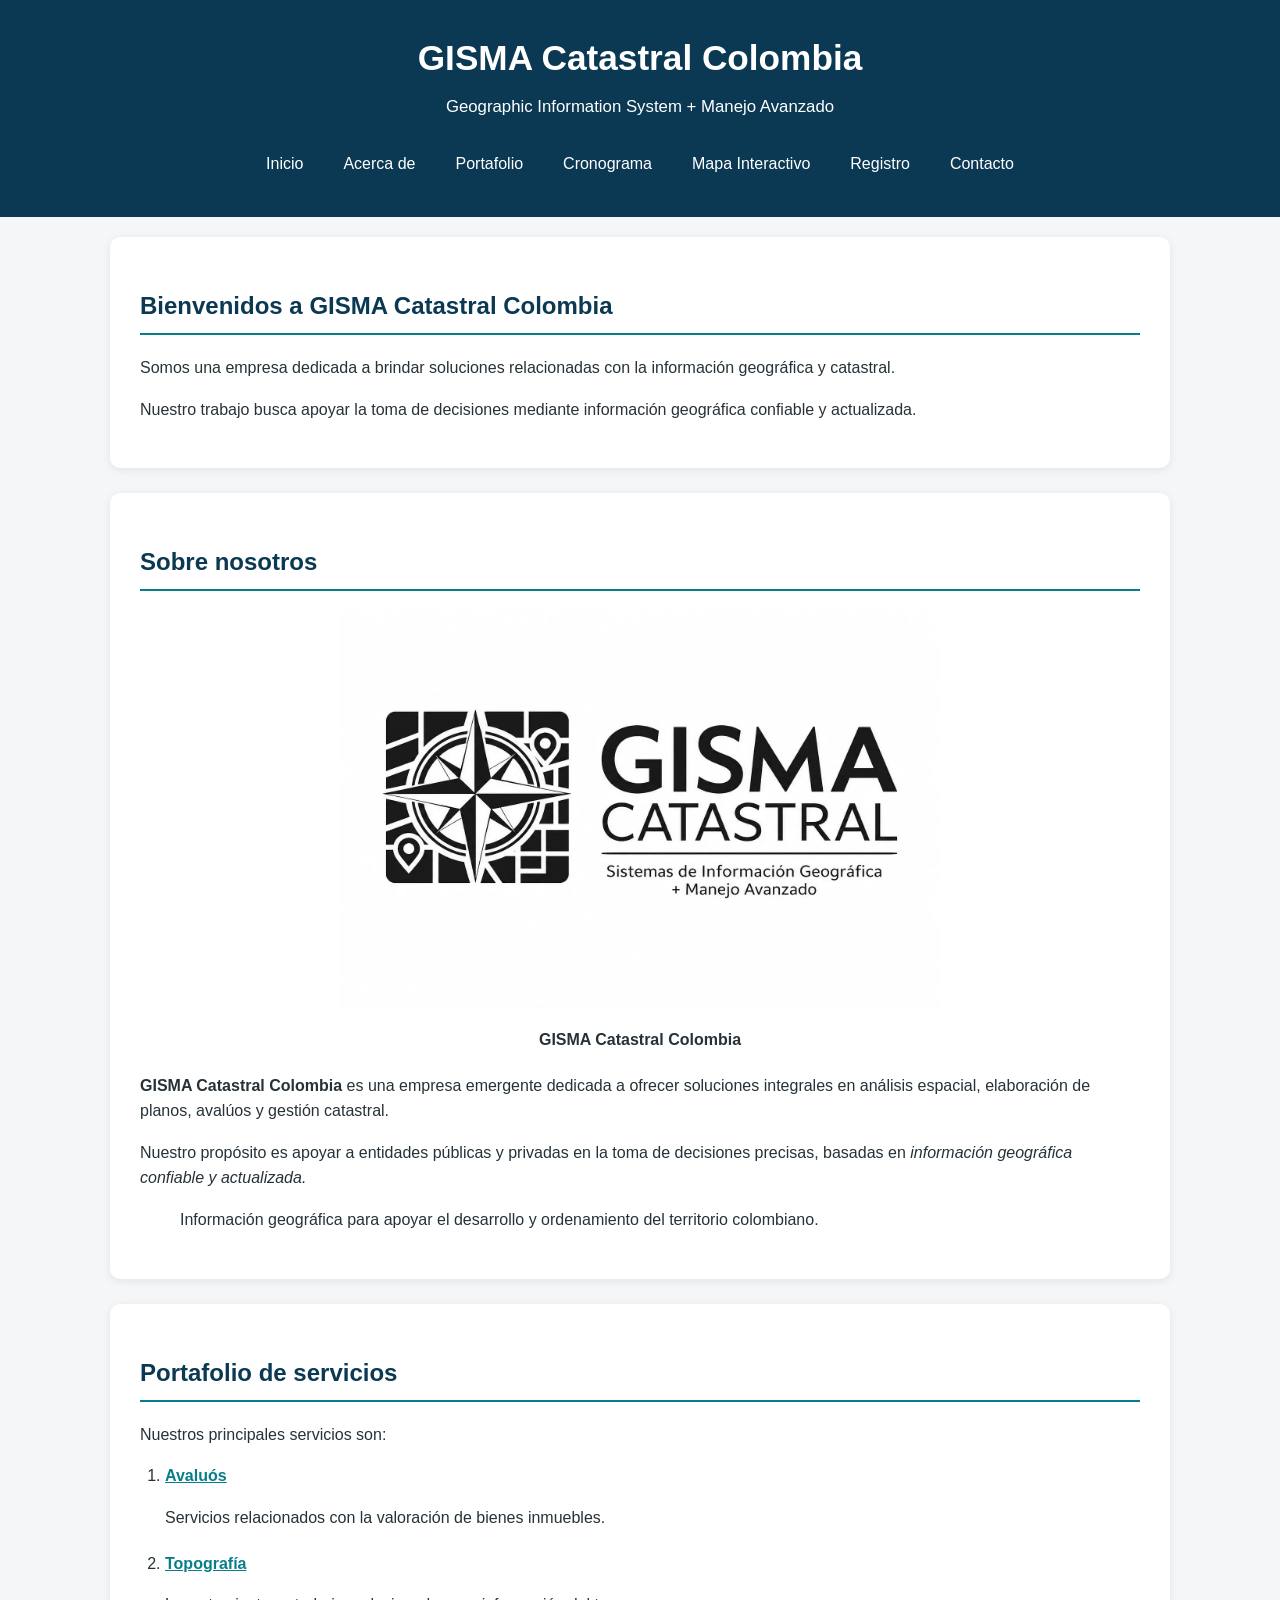
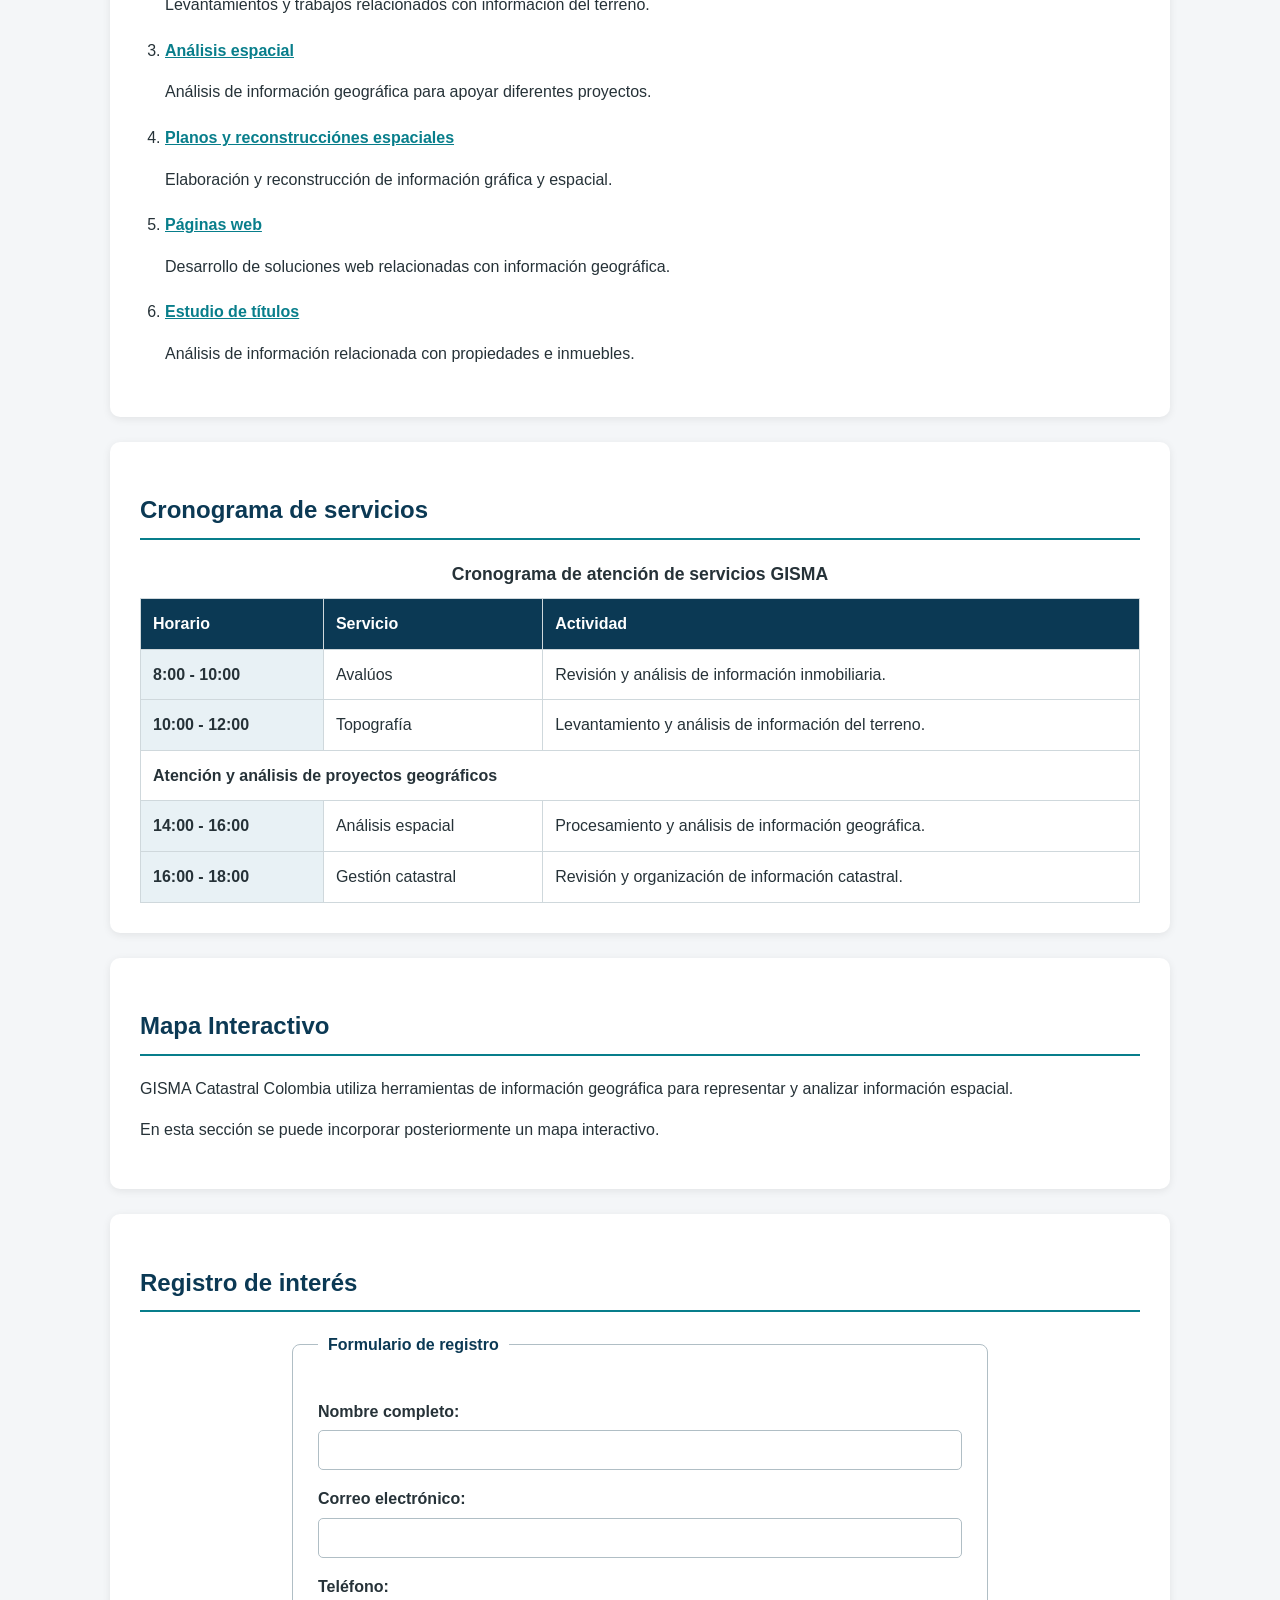
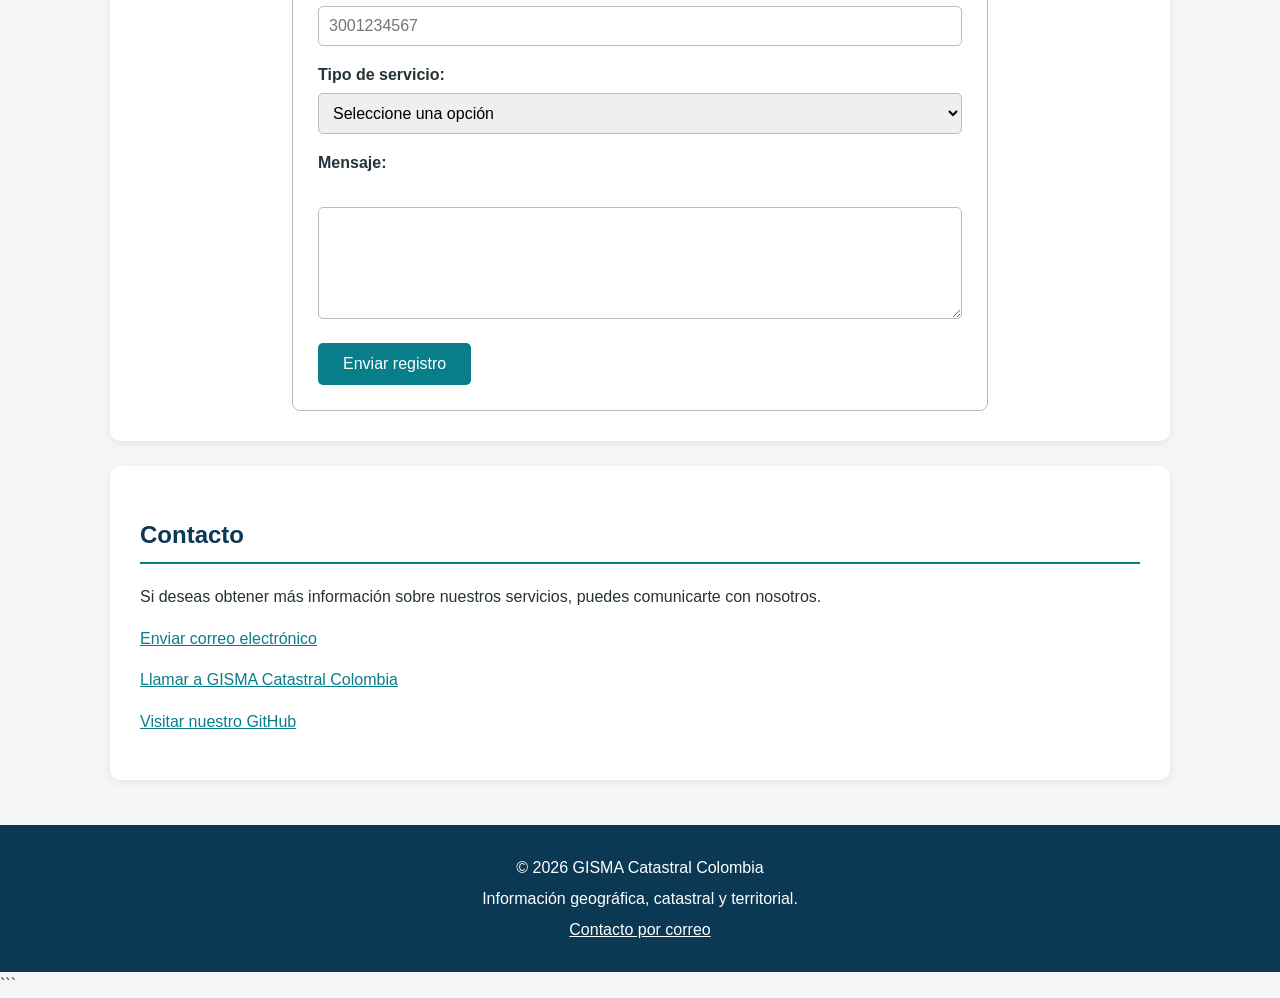
==== commit 9e7656b4: "GISMA2" ====
--- a/index.html
+++ b/index.html
@@ -42,6 +42,7 @@
 <link rel="preconnet" href="https://font.googleapis.com">
 <!-- Conexión con CSS -->
 <link rel="stylesheet" href="css/styles.css">
+
 <!-- favicon-->
 <link rel="icon" type="image/png" href="img/favicon-96x96.png" sizes="96x96" />
 <link rel="icon" type="image/svg+xml" href="img/favicon.svg" />
@@ -199,7 +200,9 @@
 
             <li>
 
-                <strong>Avalúos</strong>
+                <strong>
+                    <a href="paginas/Avaluos.html">Avaluós</a>
+                </strong>
 
                 <p>
                     Servicios relacionados con la valoración
@@ -210,7 +213,9 @@
 
             <li>
 
-                <strong>Topografía</strong>
+                <strong>
+                    <a href="paginas/Topografia.html">Topografía</a>
+                </strong>
 
                 <p>
                     Levantamientos y trabajos relacionados
@@ -221,7 +226,9 @@
 
             <li>
 
-                <strong>Análisis espacial</strong>
+                <strong>
+                    <a href="paginas/Analisis_espacial.html">Análisis espacial</a>
+                </strong>
 
                 <p>
                     Análisis de información geográfica para
@@ -232,7 +239,9 @@
 
             <li>
 
-                <strong>Planos y reconstrucciones</strong>
+                <strong>
+                    <a href="paginas/Planos.html">Planos y reconstrucciónes espaciales</a>
+                </strong>
 
                 <p>
                     Elaboración y reconstrucción de información
@@ -243,7 +252,9 @@
 
             <li>
 
-                <strong>Páginas web personalizadas</strong>
+                <strong>
+                    <a href="paginas/Paginas_web.html">Páginas web</a>
+                </strong>
 
                 <p>
                     Desarrollo de soluciones web relacionadas
@@ -254,7 +265,9 @@
 
             <li>
 
-                <strong>Estudio de títulos</strong>
+                <strong>
+                    <a href="paginas/Estudio_titulos.html">Estudio de títulos</a>
+                </strong>
 
                 <p>
                     Análisis de información relacionada con
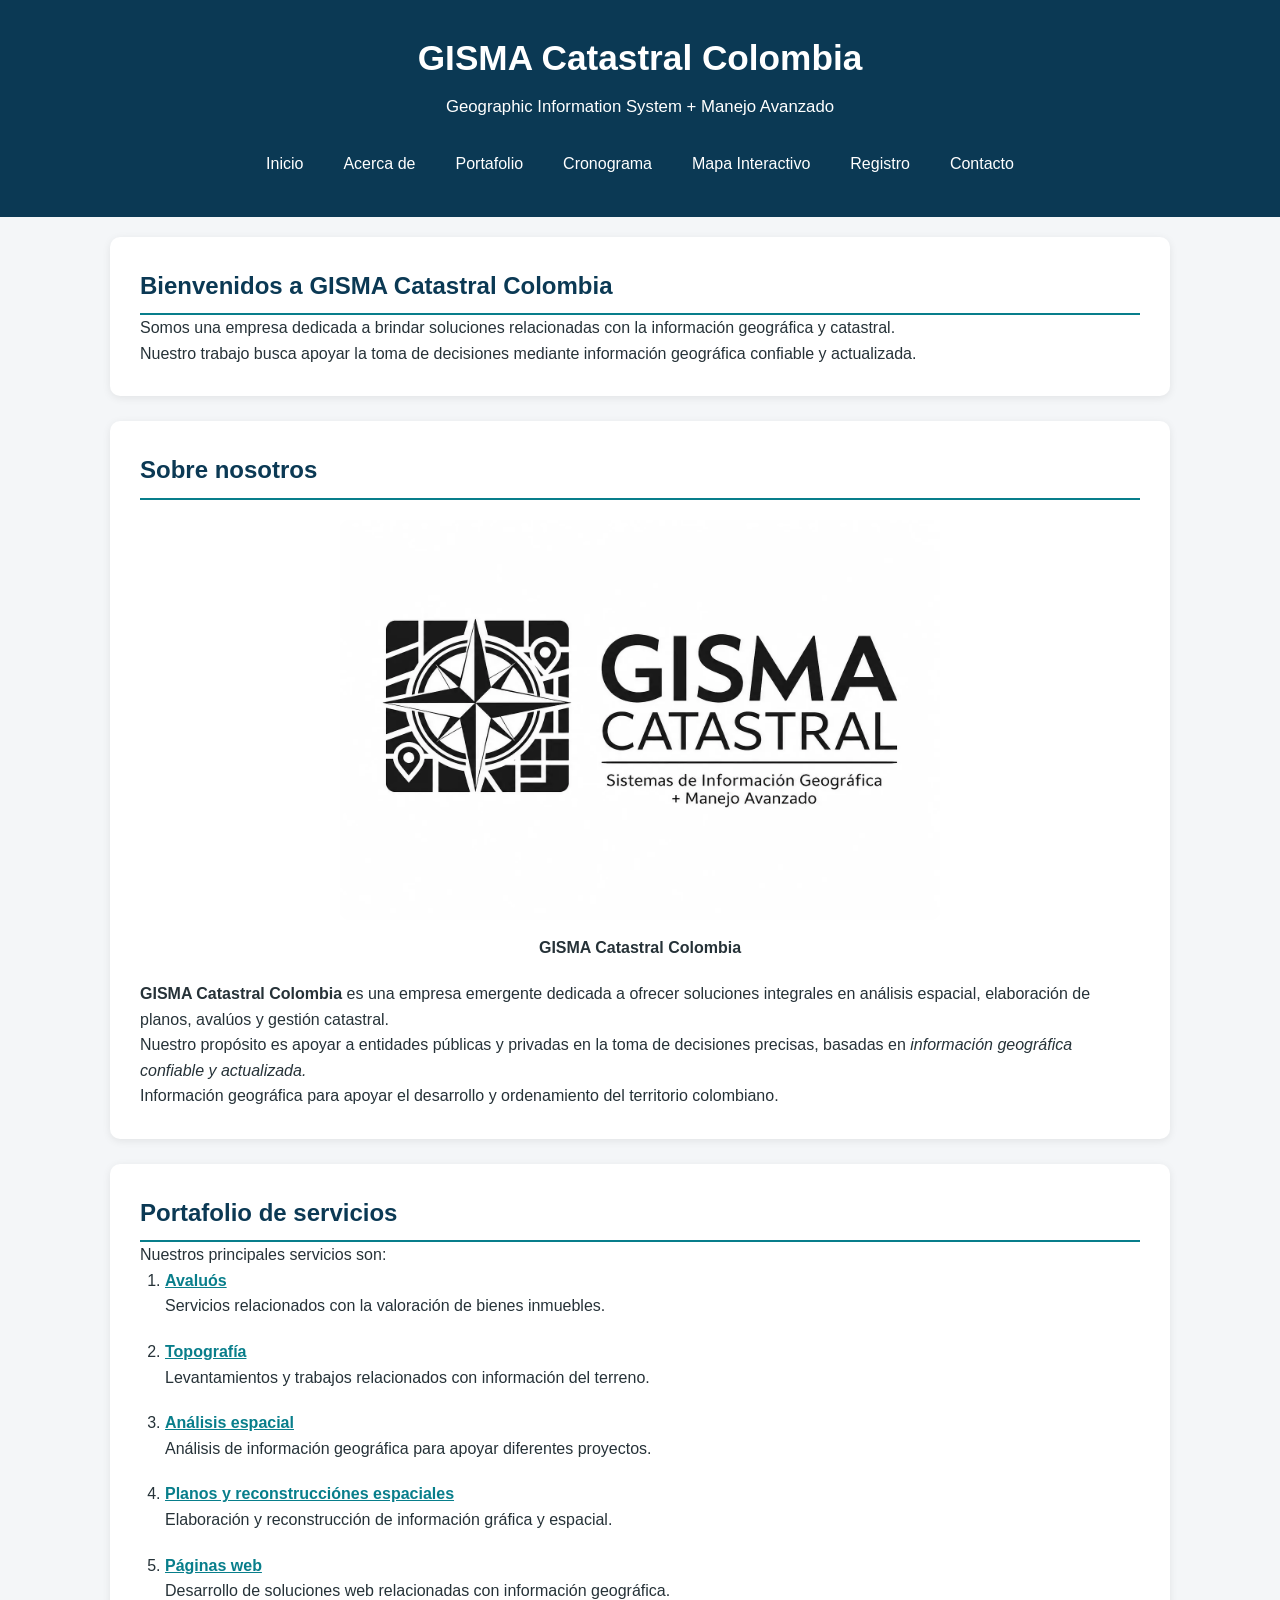
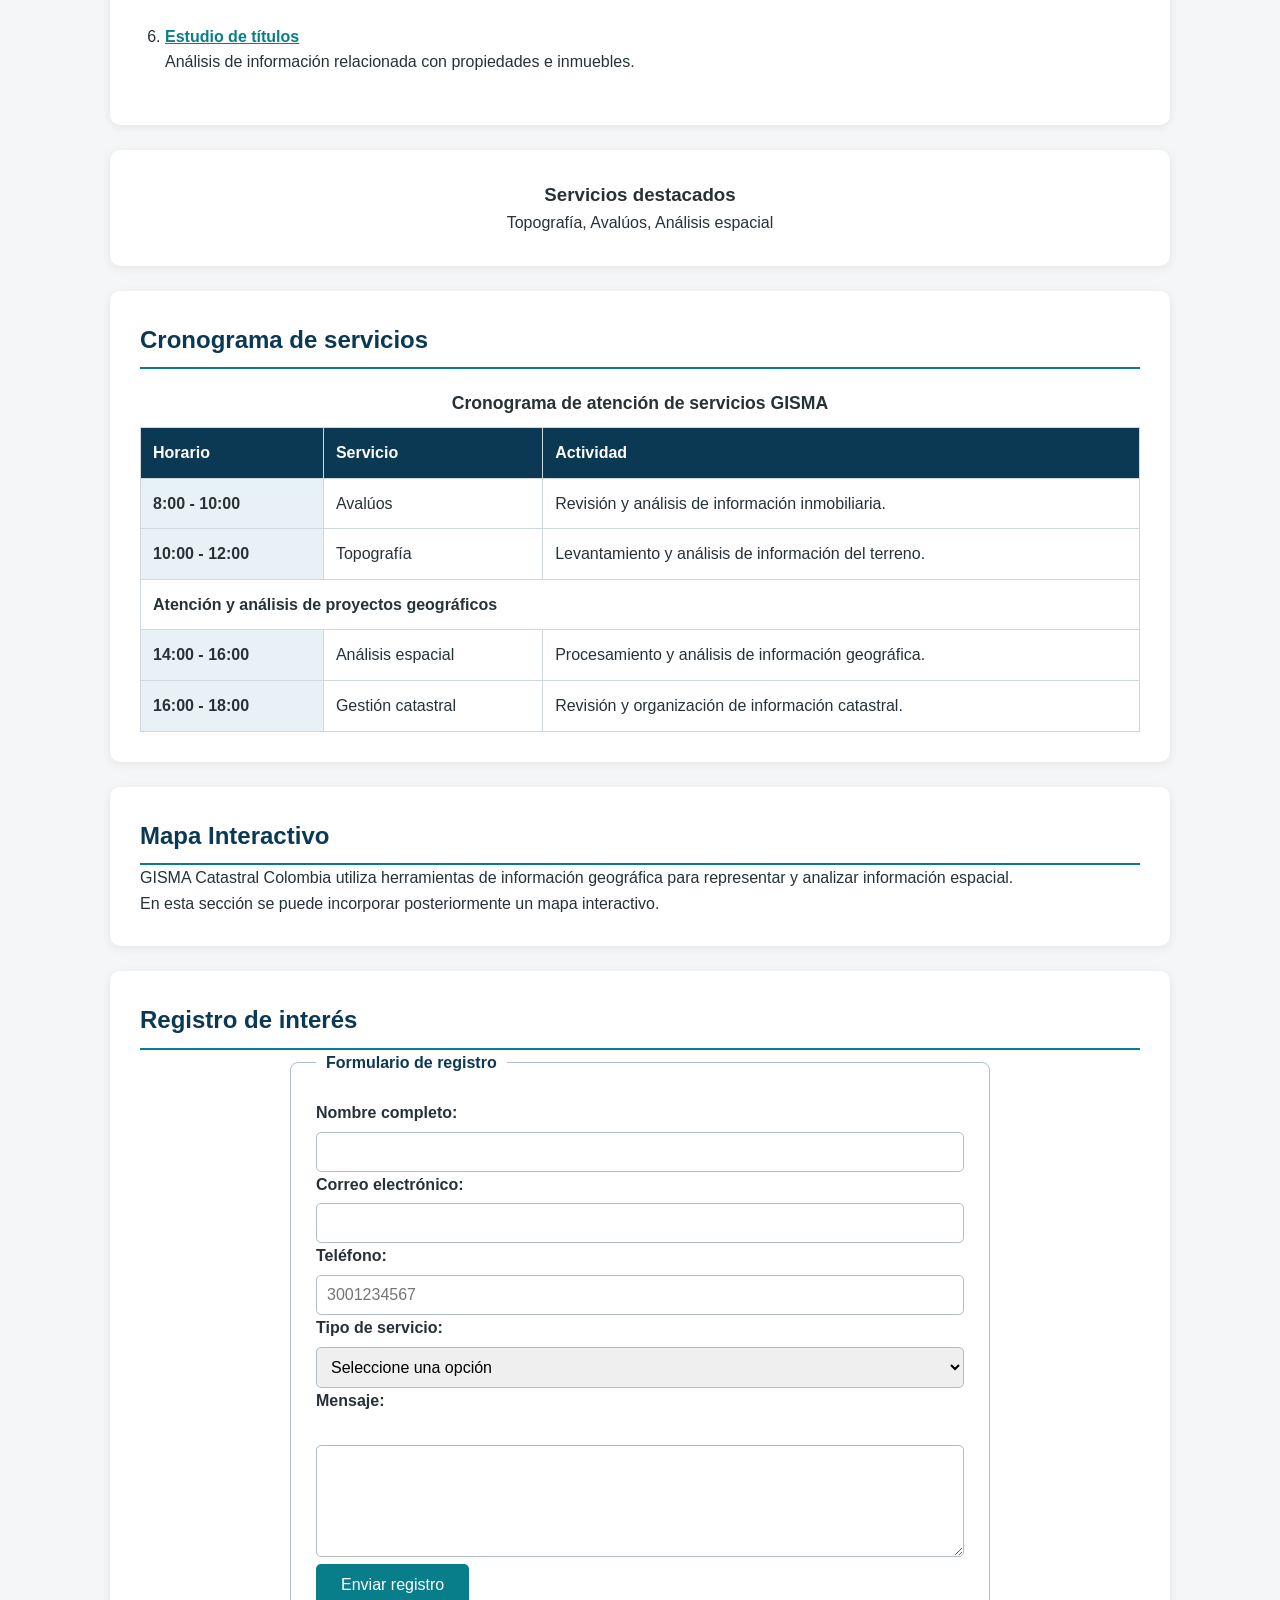
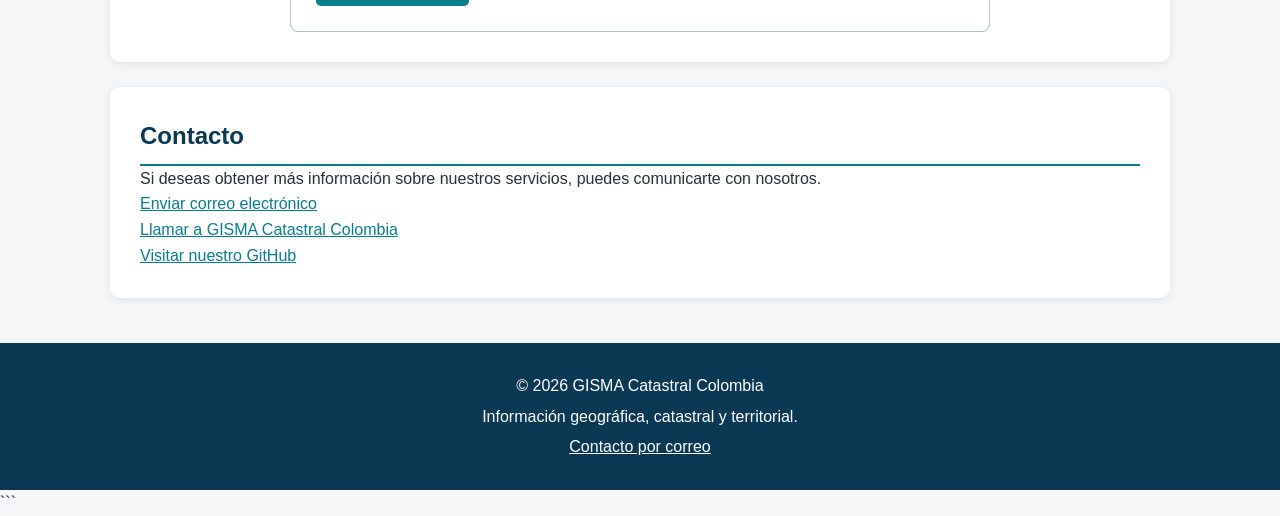
==== commit dbb728a4: "gisma" ====
--- a/index.html
+++ b/index.html
@@ -39,7 +39,7 @@
 
 <!-- Control -->
 <link rel="canonical" href="https://gisma-catastral.github.io/2.taller_cristian_camargo_y_Heidy_rojas/">
-<link rel="preconnet" href="https://font.googleapis.com">
+<link rel="preconnect" href="https://fonts.googleapis.com">
 <!-- Conexión con CSS -->
 <link rel="stylesheet" href="css/styles.css">
 
@@ -280,6 +280,10 @@
 
     </section>
 
+    <aside>
+    <h3>Servicios destacados</h3>
+    <p>Topografía, Avalúos, Análisis espacial</p>
+    </aside>
 
     <!-- =========================
          CRONOGRAMA / TABLA
--- a/css/styles.css
+++ b/css/styles.css
@@ -3,14 +3,18 @@
    Hoja de estilos principal
 ========================================= */
 
+/* reset global*/
+*,*::before,*::after{
+    margin: 0;
+    padding: 0;
+    box-sizing:border-box;
+}
+
+
 
 /* =========================================
    CONFIGURACIÓN GENERAL
 ========================================= */
-
-* {
-    box-sizing: border-box;
-}
 
 html {
     scroll-behavior: smooth;
@@ -30,6 +34,9 @@
 ========================================= */
 
 header {
+    position: sticky;
+    top: 0;
+    z-index: 1000;
     background-color: #0b3954;
     color: white;
     text-align: center;
@@ -50,7 +57,9 @@
 /* =========================================
    MENÚ DE NAVEGACIÓN
 ========================================= */
-
+nav {
+    background-color: #0b3954;
+}
 nav ul {
     display: flex;
     flex-wrap: wrap;
@@ -86,9 +95,11 @@
     max-width: 1100px;
     margin: 0 auto;
     padding: 20px;
+   
 }
 
 section {
+    scroll-margin-top: 200px;
     background-color: white;
     margin-bottom: 25px;
     padding: 30px;
@@ -102,6 +113,14 @@
     padding-bottom: 8px;
 }
 
+aside {
+    background-color: white;
+    text-align: center;
+    margin-bottom: 25px;
+    padding: 30px;
+    border-radius: 10px;
+    box-shadow: 0 2px 8px rgba(0, 0, 0, 0.08);
+}
 
 /* =========================================
    IMÁGENES
